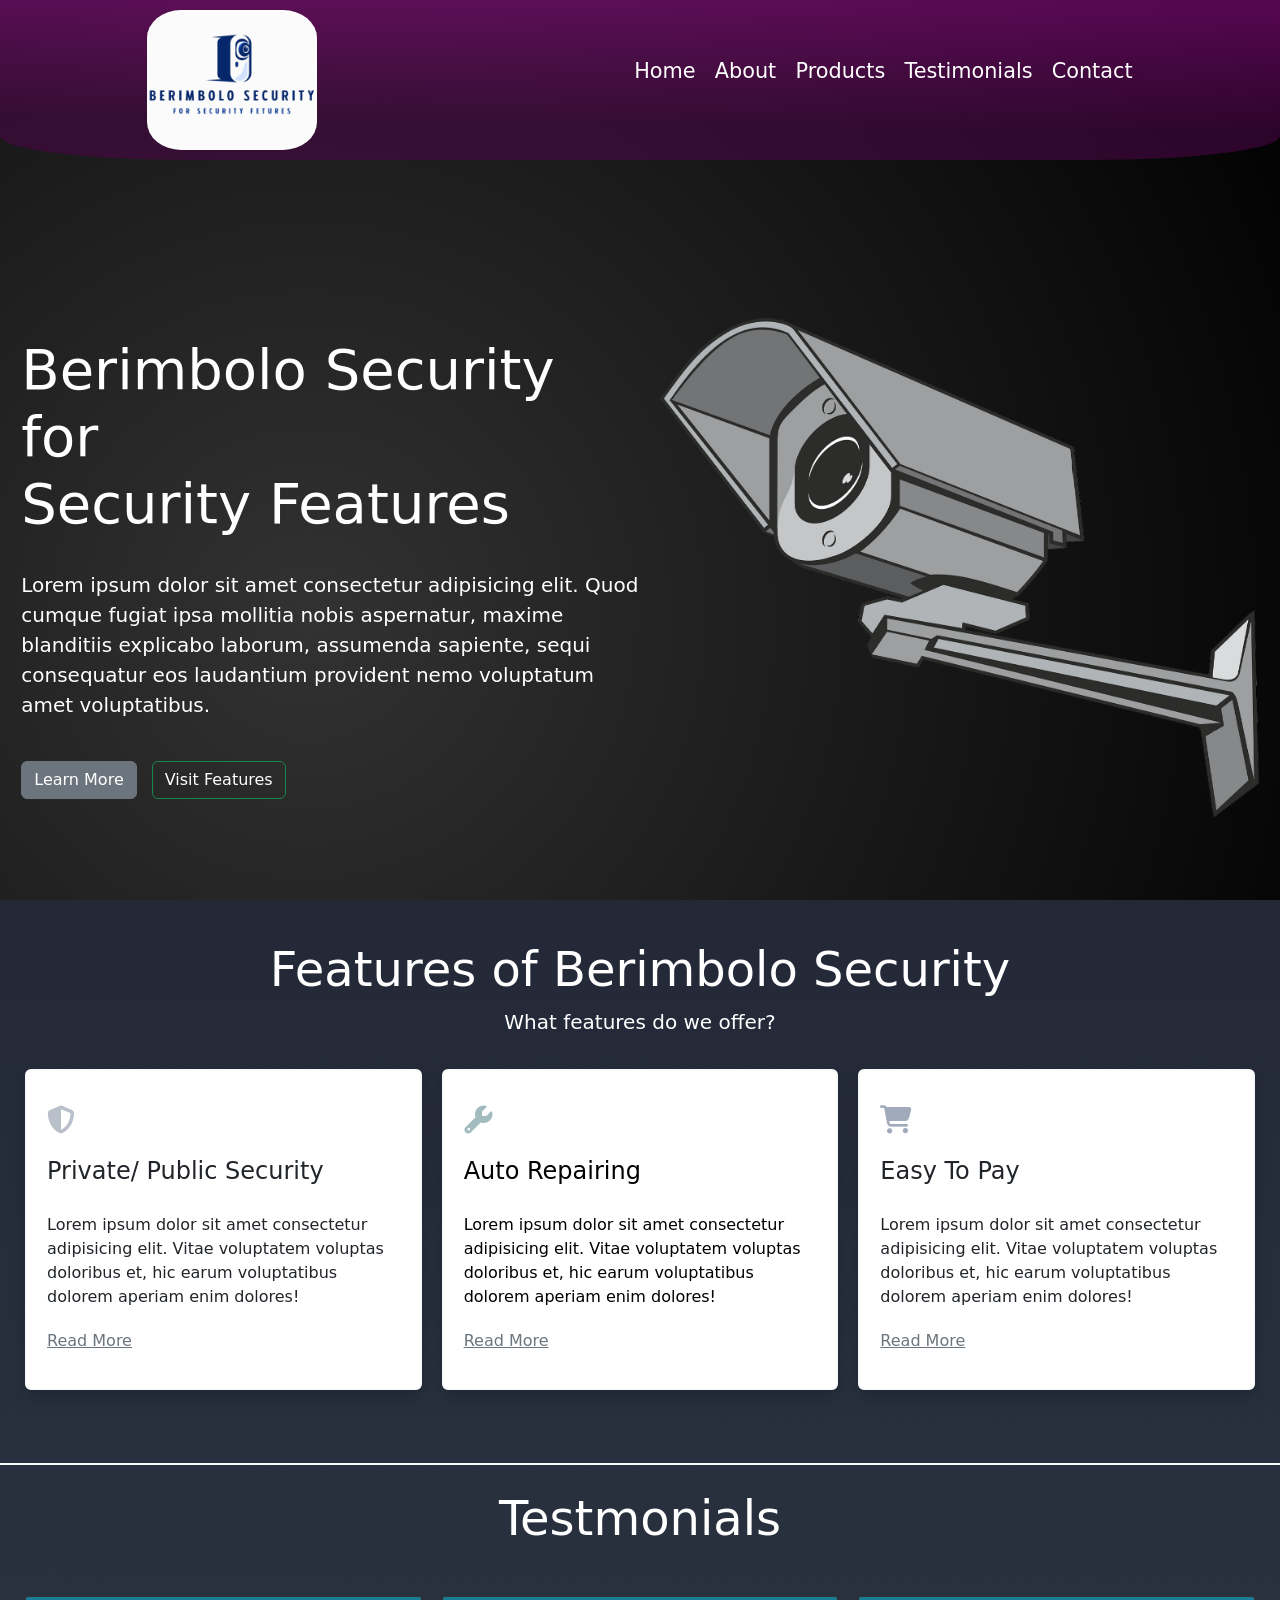
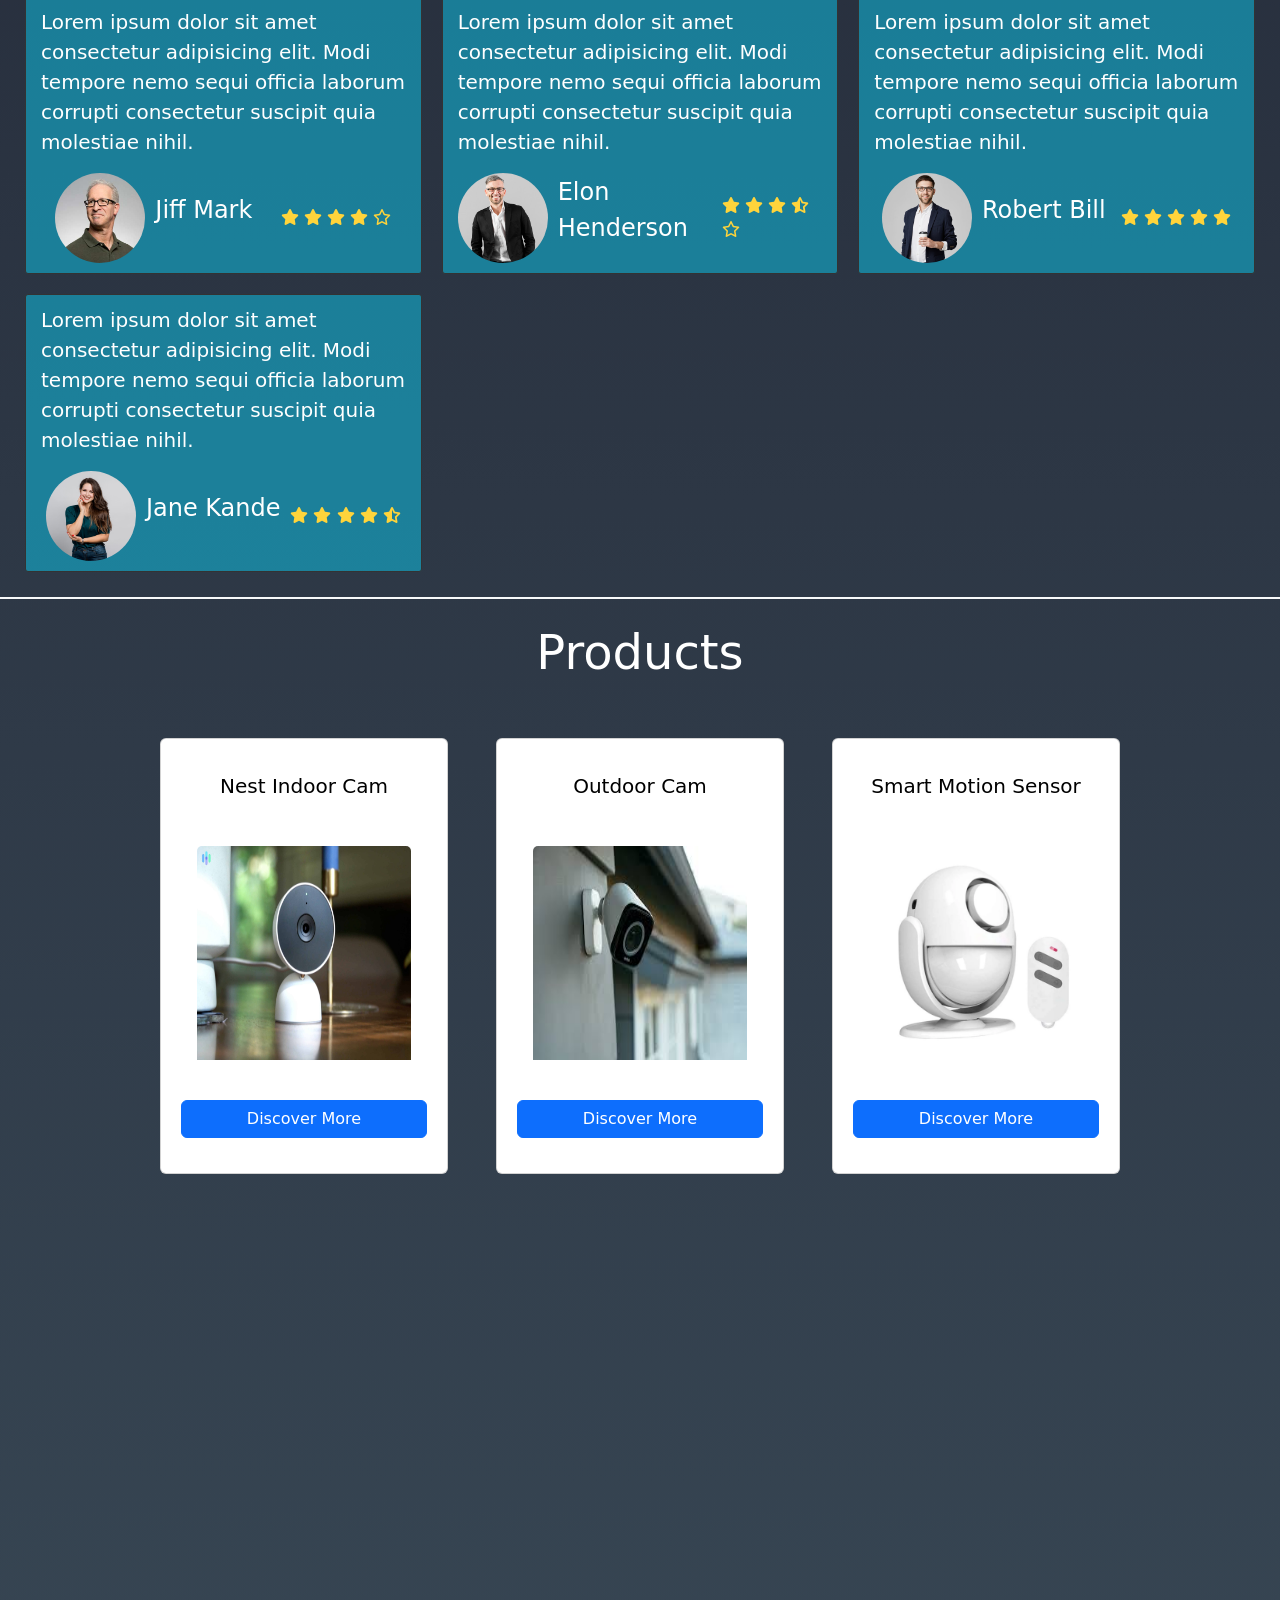
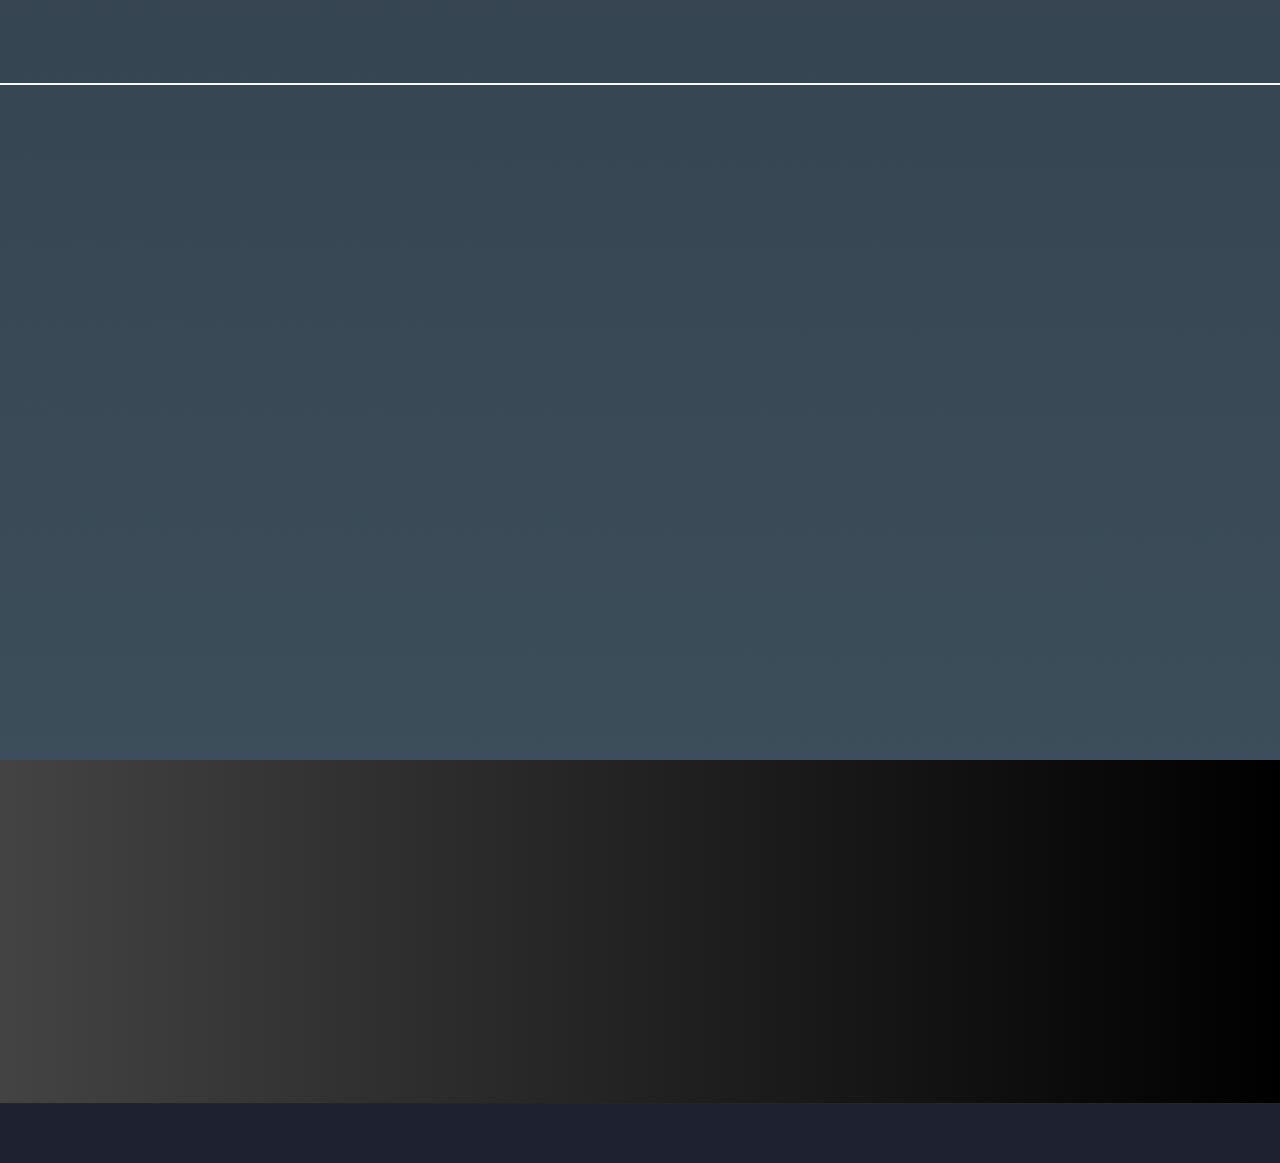
==== index.html @ e249e6e2 "Uploaded" ====
<!DOCTYPE html>
<html lang="en">

<head>
  <meta charset="UTF-8">
  <meta name="viewport" content="width=device-width, initial-scale=1.0">
  <link rel="website icon" type="svg" href="images/cctv.svg">
  <link rel="stylesheet" href="https://cdn.jsdelivr.net/npm/bootstrap@5.1.3/dist/css/bootstrap.min.css">
  <link rel="stylesheet" href="https://cdnjs.cloudflare.com/ajax/libs/font-awesome/6.7.1/css/all.min.css"
    integrity="sha512-5Hs3dF2AEPkpNAR7UiOHba+lRSJNeM2ECkwxUIxC1Q/FLycGTbNapWXB4tP889k5T5Ju8fs4b1P5z/iB4nMfSQ=="
    crossorigin="anonymous" referrerpolicy="no-referrer" />
  <link rel="stylesheet" href="styles/style.css">
  <link rel="stylesheet" href="https://cdnjs.cloudflare.com/ajax/libs/animate.css/4.1.1/animate.min.css" />
  <title>Berimbolo Security</title>
</head>

<body>
    <i class="fa-solid fa-arrow-up fs-3" id="backToTopButton" style="color: #ffffff;"></i>
  <nav class="navigation">
    <div class="logo">
      <a href="#">
        <img src="images/logo2.PNG" width="170px" height="140px" class="transtion"
          alt="Security Cam Logo">
      </a>
    </div>
    <div class="toggle" id="bars">
      <i
        class="fa-solid fa-bars text-light fs-2 border border-2 border-light p-2 rounded-2 bg-secondary bg-opacity-25"></i>
    </div>
    <div class="nav-items">
      <ul>
        <li>
          <a href="#">Home</a>
        </li>
        <li>
          <a href="#">About</a>
        </li>
        <li>
          <a href="#">Products</a>
        </li>
        <li>
          <a href="#">Testimonials</a>
        </li>
        <li>
          <a href="contact.html">Contact</a>
        </li>
      </ul>
    </div>
  </nav>
  <div class="hidden nav-toggle" id="navToggle">
    <ul>
      <li>
        <a href="#" class="text-light">Home</a>
      </li>
      <li>
        <a href="#" class="text-light">About</a>
      </li>
      <li>
        <a href="#" class="text-light">Products</a>
      </li>
      <li>
        <a href="#" class="text-light">Testimonials</a>
      </li>
      <li>
        <a href="contact.html" class="text-light">Contact</a>
      </li>
    </ul>
  </div>
  <main>
    <div class="hero" id="heroSection">
      <div class="hero-content">
        <h1 class="display-4 type-writer">Berimbolo Security for <span class="d-block text-animated">Security Features</span></h1>
        <p class="lead fs-5">Lorem ipsum dolor sit amet consectetur adipisicing elit. Quod cumque fugiat ipsa mollitia
          nobis aspernatur, maxime blanditiis explicabo laborum, assumenda sapiente, sequi consequatur eos laudantium
          provident nemo voluptatum amet voluptatibus.</p>
        <div class="hero-buttons">
          <a href="#" class="btn btn-secondary">Learn More</a>
          <a href="#" class="btn btn-outline-success">Visit Features</a>
        </div>
      </div>
      <div class="hero-image">
        <img src="images/Hero-img.png" class="cam-image" alt="Security Cam">
      </div>
    </div>
    <div class="features border-bottom border-2 border-light">
      <div class="features-headings text-center pt-3 animate">
        <h2 class="display-5">Features of Berimbolo Security</h2>
        <p class="lead">What features do we offer?</p>
      </div>
      <div class="features-cards pt-3 pb-5">

        <div class="card border border-2 border-light shadow animate">
          <div class="card-icon">
            <i class="fa-solid fa-shield-halved fs-3" style="color: #b9c0ca;"></i>
          </div>
          <div class="feature text-dark">
            <h4>Private/ Public Security</h4>
          </div>
          <div class="about-feature text-dark">
            Lorem ipsum dolor sit amet consectetur adipisicing elit. Vitae voluptatem voluptas doloribus et, hic earum
            voluptatibus dolorem aperiam enim dolores!
          </div>
          <div class="read-more">
            <a href="#" class="text-secondary text-decoration-underline">Read More</a>
          </div>
        </div>

        <div class="card border border-2 border-light shadow animate text-black">
          <div class="card-icon">
            <i class="fa-solid fa-wrench fs-3" style="color: #a2bbbe;"></i>
          </div>
          <div class="feature">
            <h4>Auto Repairing</h4>
          </div>
          <div class="about-feature">
            Lorem ipsum dolor sit amet consectetur adipisicing elit. Vitae voluptatem voluptas doloribus et, hic earum
            voluptatibus dolorem aperiam enim dolores!
          </div>
          <div class="read-more">
            <a href="#" class="text-secondary text-decoration-underline">Read More</a>
          </div>
        </div>

        <div class="card border border-2 border-light shadow animate">
          <div class="card-icon">
            <i class="fa-solid fa-cart-shopping fs-3" style="color: #a0aaba;"></i>
          </div>
          <div class="feature text-dark">
            <h4>Easy To Pay</h4>
          </div>
          <div class="about-feature text-dark">
            Lorem ipsum dolor sit amet consectetur adipisicing elit. Vitae voluptatem voluptas doloribus et, hic earum
            voluptatibus dolorem aperiam enim dolores!
          </div>
          <div class="read-more">
            <a href="#" class="text-secondary text-decoration-underline">Read More</a>
          </div>
        </div>

      </div>
    </div>
    </div>
    <!-- Testmonials Section -->
    <div class="testmonials border-bottom border-2 border-light">
      <div class="testmonial-head mb-5 text-center animate">
        <h2 class="display-5 lead">Testmonials</h2>
      </div>
      <div class="testmonials-cards">
        <div class="testmonial-card bg-info bg-opacity-50 animate">
          <div class="testmonials-paragragh">
            <p class="lead">
              Lorem ipsum dolor sit amet consectetur adipisicing elit. Modi tempore nemo sequi officia laborum corrupti
              consectetur suscipit quia molestiae nihil.
            </p>
          </div>
          <div class="person-holder">
            <div class="person-details">
              <div class="person-image">
                <img src="images/testmonials1.jpg" width="90px" height="90px" class="rounded-circle" alt="">
              </div>
              <div class="person-name lead fs-4">
                <p>Jiff Mark</p>
              </div>
            </div>
            <div class="rate">
              <i class="fa-solid fa-star" style="color: #FFD43B;"></i>
              <i class="fa-solid fa-star" style="color: #FFD43B;"></i>
              <i class="fa-solid fa-star" style="color: #FFD43B;"></i>
              <i class="fa-solid fa-star" style="color: #FFD43B;"></i>
              <i class="fa-regular fa-star" style="color: #FFD43B;"></i>
            </div>
          </div>
        </div>

        <div class="testmonial-card bg-info bg-opacity-50 animate">
          <div class="testmonials-paragragh">
            <p class="lead">
              Lorem ipsum dolor sit amet consectetur adipisicing elit. Modi tempore nemo sequi officia laborum corrupti
              consectetur suscipit quia molestiae nihil.
            </p>
          </div>
          <div class="person-holder">
            <div class="person-details">
              <div class="person-image">
                <img src="images/testmonials2.jpg" width="90px" height="90px" class="rounded-circle" alt="">
              </div>
              <div class="person-name lead fs-4">
                <p>Elon Henderson</p>
              </div>
            </div>
            <div class="rate">
              <i class="fa-solid fa-star" style="color: #FFD43B;"></i>
              <i class="fa-solid fa-star" style="color: #FFD43B;"></i>
              <i class="fa-solid fa-star" style="color: #FFD43B;"></i>
              <i class="fa-solid fa-star-half-stroke" style="color: #FFD43B;"></i>
              <i class="fa-regular fa-star" style="color: #FFD43B;"></i>
            </div>     
          </div>
        </div>

        <div class="testmonial-card bg-info bg-opacity-50 animate">
          <div class="testmonials-paragragh">
            <p class="lead">
              Lorem ipsum dolor sit amet consectetur adipisicing elit. Modi tempore nemo sequi officia laborum corrupti
              consectetur suscipit quia molestiae nihil.
            </p>
          </div>
          <div class="person-holder">
            <div class="person-details">
              <div class="person-image">
                <img src="images/testmonials3.jpg" width="90px" height="90px" class="rounded-circle" alt="">
              </div>
              <div class="person-name lead fs-4">
                <p>Robert Bill</p>
              </div>
            </div>
            <div class="rate">
              <i class="fa-solid fa-star" style="color: #FFD43B;"></i>
              <i class="fa-solid fa-star" style="color: #FFD43B;"></i>
              <i class="fa-solid fa-star" style="color: #FFD43B;"></i>
              <i class="fa-solid fa-star" style="color: #FFD43B;"></i>
              <i class="fa-solid fa-star" style="color: #FFD43B;"></i>
            </div>
          </div>
        </div>

        <div class="testmonial-card bg-info bg-opacity-50 animate">
          <div class="testmonials-paragragh">
            <p class="lead">
              Lorem ipsum dolor sit amet consectetur adipisicing elit. Modi tempore nemo sequi officia laborum corrupti
              consectetur suscipit quia molestiae nihil.
            </p>
          </div>
          <div class="person-holder">
            <div class="person-details">
              <div class="person-image">
                <img src="images/testmonials4.jpg" width="90px" height="90px" class="rounded-circle" alt="">
              </div>
              <div class="person-name lead fs-4">
                <p>Jane Kande</p>
              </div>
            </div>
            <div class="rate">
              <i class="fa-solid fa-star" style="color: #FFD43B;"></i>
              <i class="fa-solid fa-star" style="color: #FFD43B;"></i>
              <i class="fa-solid fa-star" style="color: #FFD43B;"></i>
              <i class="fa-solid fa-star" style="color: #FFD43B;"></i>
              <i class="fa-solid fa-star-half-stroke" style="color: #FFD43B;"></i>
            </div>
          </div>
        </div>

      </div>
    </div>
    <div class="products border-bottom border-2 border-light" id="products">
      <div class="products-head mb-5 text-center">
        <h2 class="display-5 lead animate">Products</h2>
      </div>
      <div class="container">
        <div class="row gap-5 justify-content-center">
          <div class="card d-flex flex-column gap-4 text-center animate respsone">
            <h5 class="card-title text-black">Nest Indoor Cam</h5>
            <div class="card-body">
              <img src="images/Nest-Indoor-Cam-with-ADT.jpg" class="card-img-top h-100" alt="Indoor Security Cam">
            </div>
            <a href="#" class="btn btn-primary">Discover More</a>
          </div>

          <div class="card d-flex flex-column gap-4 text-center animate respsone">
            <h5 class="card-title text-black">Outdoor Cam</h5>
            <div class="card-body">
              <img src="images/outdoor-cam.jpg" class="card-img-top h-100 w-100" alt="Outdoor Security Cam">
            </div>
            <a href="#" class="btn btn-primary">Discover More</a>
          </div>

          <div class="card d-flex flex-column gap-4 text-center animate respsone">
            <h5 class="card-title text-black">Smart Motion Sensor</h5>
            <div class="card-body">
              <img src="images/Smart Motion Sensors.PNG" class="card-img-top" alt="Smart Motion Sensor">
            </div>
            <a href="#" class="btn btn-primary">Discover More</a>
          </div>

          <div class="card d-flex flex-column gap-4 text-center animate respsone">
            <h5 class="card-title text-black">Smart Lockout Door</h5>
            <div class="card-body">
              <img src="images/Smart Lockout Door.PNG" class="card-img-top h-100" alt="Smart Lockout Door">
            </div>
            <a href="#" class="btn btn-primary">Discover More</a>
          </div>

          <div class="card d-flex flex-column gap-4 text-center animate respsone">
            <h5 class="card-title text-black">Burglar Alarms</h5>
            <div class="card-body">
              <img src="images/Burglar-Alarms.jpg" class="card-img-top h-100" alt="Burglar Alarms">
            </div>
            <a href="#" class="btn btn-primary">Discover More</a>
          </div>

          <div class="card d-flex flex-column gap-4 text-center animate respsone">
            <h5 class="card-title text-black">Smart External Attnena</h5>
            <div class="card-body">
              <img src="images/smart External attnena.jpg" class="card-img-top" alt="Smart External Attnena">
            </div>
            <a href="#" class="btn btn-primary">Discover More</a>
          </div>

        </div>
      </div>
    </div>
    <div class="faq">
      <div class="faq-content text-center animate m-0">
        <h2 class="display-5">
          FAQ
        </h2>
        <p class="lead">
          All frequently asked questions you need
        </p>
      </div>
      <div class="container-fluid">
        <div class="accordion" id="accordionExample">

          <div class="accordion-item  bg-info bg-opacity-25 animate">
            <h2 class="accordion-header" id="headingOne">
              <button class="accordion-button bg-secondary" type="button" data-bs-toggle="collapse"
                data-bs-target="#collapseOne" aria-expanded="true" aria-controls="collapseOne">
                Accordion Item #1
              </button>
            </h2>
            <div id="collapseOne" class="accordion-collapse collapse show" aria-labelledby="headingOne"
              data-bs-parent="#accordionExample">
              <div class="accordion-body">
                <strong>This is the first item's accordion body.</strong> It is shown by default, until the collapse
                plugin adds the appropriate classes that we use to style each element. These classes control the overall
                appearance, as well as the showing and hiding via CSS transitions. You can modify any of this with
                custom CSS or overriding our default variables. It's also worth noting that just about any HTML can go
                within the <code>.accordion-body</code>, though the transition does limit overflow.
              </div>
            </div>
          </div>

          <div class="accordion-item bg-info bg-opacity-25 animate">
            <h2 class="accordion-header" id="headingTwo">
              <button class="accordion-button bg-secondary  collapsed" type="button" data-bs-toggle="collapse"
                data-bs-target="#collapseTwo" aria-expanded="false" aria-controls="collapseTwo">
                Accordion Item #2
              </button>
            </h2>
            <div id="collapseTwo" class="accordion-collapse collapse" aria-labelledby="headingTwo"
              data-bs-parent="#accordionExample">
              <div class="accordion-body">
                <strong>This is the second item's accordion body.</strong> It is hidden by default, until the collapse
                plugin adds the appropriate classes that we use to style each element. These classes control the overall
                appearance, as well as the showing and hiding via CSS transitions. You can modify any of this with
                custom CSS or overriding our default variables. It's also worth noting that just about any HTML can go
                within the <code>.accordion-body</code>, though the transition does limit overflow.
              </div>
            </div>
          </div>

          <div class="accordion-item bg-info bg-opacity-25 animate">
            <h2 class="accordion-header" id="headingThree">
              <button class="accordion-button bg-secondary collapsed" type="button" data-bs-toggle="collapse"
                data-bs-target="#collapseThree" aria-expanded="false" aria-controls="collapseThree">
                Accordion Item #3
              </button>
            </h2>
            <div id="collapseThree" class="accordion-collapse collapse" aria-labelledby="headingThree"
              data-bs-parent="#accordionExample">
              <div class="accordion-body">
                <strong>This is the third item's accordion body.</strong> It is hidden by default, until the collapse
                plugin adds the appropriate classes that we use to style each element. These classes control the overall
                appearance, as well as the showing and hiding via CSS transitions. You can modify any of this with
                custom CSS or overriding our default variables. It's also worth noting that just about any HTML can go
                within the <code>.accordion-body</code>, though the transition does limit overflow.
              </div>
            </div>
          </div>

          <div class="accordion-item bg-info bg-opacity-25 animate">
            <h2 class="accordion-header" id="headingFour">
              <button class="accordion-button bg-secondary  collapsed" type="button" data-bs-toggle="collapse"
                data-bs-target="#collapseFour" aria-expanded="false" aria-controls="collapseFour">
                Accordion Item #4
              </button>
            </h2>
            <div id="collapseFour" class="accordion-collapse collapse" aria-labelledby="headingFour"
              data-bs-parent="#accordionExample">
              <div class="accordion-body">
                <strong>This is the third item's accordion body.</strong> It is hidden by default, until the collapse
                plugin adds the appropriate classes that we use to style each element. These classes control the overall
                appearance, as well as the showing and hiding via CSS transitions. You can modify any of this with
                custom CSS or overriding our default variables. It's also worth noting that just about any HTML can go
                within the <code>.accordion-body</code>, though the transition does limit overflow.
              </div>
            </div>
          </div>

          <div class="accordion-item bg-info bg-opacity-25 animate">
            <h2 class="accordion-header" id="headingFive">
              <button class="accordion-button bg-secondary collapsed" type="button" data-bs-toggle="collapse"
                data-bs-target="#collapseFive" aria-expanded="false" aria-controls="collapseFive">
                Accordion Item #5
              </button>
            </h2>
            <div id="collapseFive" class="accordion-collapse collapse" aria-labelledby="headingFive"
              data-bs-parent="#accordionExample">
              <div class="accordion-body">
                <strong>This is the third item's accordion body.</strong> It is hidden by default, until the collapse
                plugin adds the appropriate classes that we use to style each element. These classes control the overall
                appearance, as well as the showing and hiding via CSS transitions. You can modify any of this with
                custom CSS or overriding our default variables. It's also worth noting that just about any HTML can go
                within the <code>.accordion-body</code>, though the transition does limit overflow.
              </div>
            </div>
          </div>
        </div>
      </div>
  </main>
  <footer class="bg-secondary bg-opacity-25">
    <div class="footer-content">
      <div class="logo animate">
        <a href="#">
          <img src="images/logo2.PNG" width="180px" height="150px" class="transtion"
            alt="Security Cam Logo">
        </a>
      </div>
      <div class="address animate">
        <p class="fw-bold lead">
          Address:
        </p>
        <p class="lead">
          123 Main Street, City
          <span class="d-block">State Province, Country</span>
        </p>
      </div>
      <div class="social animate">
        <a href="#" target="_blank" title="Instagram">
          <i class="fa-brands fa-instagram fs-3" style="color: #f510d6;"></i>
        </a>
        <a href="#" target="_blank" title="Facebook">
          <i class="fa-brands fa-facebook fs-3" style="color: #7043f8;"></i>
        </a>
        <a href="#" target="_blank" title="X-Twitter">
          <i class="fa-brands fa-x-twitter fs-3" style="color: #e2dcdc;"></i>
        </a>
      </div>
    </div>
    <div class="footer-links">
      <div class="first-column animate">
        <h3>Main Pages</h3>
        <a href="#" class="text-warning">About</a>
        <a href="#" class="text-warning">Products</a>
        <a href="#" class="text-warning">Testmonials</a>
        <a href="contact.html" class="text-warning">Contact Us</a>
      </div>
      <div class="second-column animate">
        <h3>Privacy & Policy</h3>
        <a href="#" class="text-warning">Cookies Policy</a>
        <a href="#" class="text-warning">Shipping Policy</a>
        <a href="#" class="text-warning">Terms & Conditions</a>
        <a href="#" class="text-warning">Security Details</a>
      </div>
      <div class="third-column animate">
        <h3>Follow Us</h3>
        <a href="#" class="text-warning">Facebook</a>
        <a href="#" class="text-warning">Twitter</a>
        <a href="#" class="text-warning">Instagram</a>
        <a href="#" class="text-warning">LinkedIn</a>
      </div>
    </div>
  </footer>
  <script src="https://cdn.jsdelivr.net/npm/bootstrap@5.1.3/dist/js/bootstrap.bundle.min.js"></script>
  <script src="scripts/script.js"></script>
</body>

</html>
---- styles/style.css ----
/* Settings & Animations */
*{
    margin: 0;
    padding: 0;
    box-sizing: border-box;
}


::-webkit-scrollbar {
    width: 25px; 
}

::-webkit-scrollbar-track {
    background: #f1f1f1; 
}

::-webkit-scrollbar-thumb {
    background: #888; 
    border-radius: 30px; 
}

::-webkit-scrollbar-thumb:hover {
    background: #555;
}

html{
    scroll-behavior: smooth;
}

*:not(.features .card *){
    color: white;
}

body{
    background: linear-gradient(180.2deg, rgb(30, 33, 48) 6.8%, rgb(74, 98, 110) 131%);
}
.animate {
    opacity: 0;
    transform: translateY(80px);
    transition: opacity 0.5s, transform 0.5s;
}

.animate-in {
    opacity: 1;
    transform: translateY(0);
}

a{
    text-decoration: none;
}

.transtion{
    transition: all .3s cubic-bezier(0.165, 0.84, 0.44, 1);
}

.transtion:hover{
    transform: scale(0.95,0.95);
    transition: all .3s cubic-bezier(0.165, 0.84, 0.44, 1);
}

.card, .testmonial-card{
    transition: all .3s cubic-bezier(0.165, 0.84, 0.44, 1);
}

.testmonial-card:hover{
    box-shadow: 4px 4px 5px black;
    transform: scale(0.98,0.98);
}

.card:hover{
    transform: scale(0.98,0.98);
}

#backToTopButton{
    display: none;
    background-color: #917171;
    padding: 20px;
    border-radius: 20px;
    position: fixed;
    right: 30px;
    bottom: 30px;
    cursor: pointer;
    z-index: 11;
    animation: backTopAnimated 1.5s ease-in-out infinite;
}

@keyframes backTopAnimated {
    0%{
        transform: translateY(10px);
    }

    50%{
        transform: translateY(-10px);
    }

    100%{
        transform: translateY(10px);
    }
}

/* Navigation Bar */
.navigation{
    background: linear-gradient(180.8deg, rgba(139, 10, 130, 0.6) 6.9%, rgba(73, 6, 70, 0.6) 73.2%);
    padding: 10px 5px;
    display: flex;
    justify-content: space-around;
    align-items: center;
    border-radius: 0 0 15% 15%;
    position: fixed;
    width: 100%;
    z-index: 999;
}

.navigation .logo a img{
    border-radius: 20%;
}

.navigation .nav-items ul{
    list-style-type: none;
    display: flex;
    justify-content: space-around;
    gap: 1.2rem;
}

.navigation .nav-items ul li a{
    text-decoration: none;
    color: white;
    font-size: 1.3rem;
    position: relative;
}

.navigation .nav-items ul li{
    transition: .3s cubic-bezier(0.165, 0.84, 0.44, 1);
}

.navigation .nav-items ul li:hover{
    transform: scale(1.1,1.1);
}

.navigation .nav-items ul li a::before{
    content: "";
    position: absolute;
    left: 50%;
    bottom: 0;
    background-color: snow;
    height: 2px;
    width: 0;
    transition: all 0.3s ease;
    transform: translate(-50%);
}

.navigation .nav-items ul li a:hover::before{
    width: 100%;
}

.navigation .toggle{
    display: none;
}

.nav-toggle{
    background-color: #3338;
    display: grid;
    place-items: center;
}

.nav-toggle ul{
    display: flex;
    flex-direction: column;
    justify-content: center;
    align-items: center;
    gap: 10px;
    list-style-type: none;
    padding-top: 5px;
}

.nav-toggle ul li a{
    font-size: 1.3rem;
    text-decoration: none;
}

.hidden{
    height: 0;
    overflow: hidden;
    transition: .2s cubic-bezier(0.445, 0.05, 0.55, 0.95);
}

.active{
    text-align: center;
    height: 220px;
    transition: .2s cubic-bezier(0.445, 0.05, 0.55, 0.95);
}


@media (min-width: 920px){
    .nav-toggle ul{
        display: none;
    }
}

@media (max-width: 920px){
    .navigation{
        position: static;
        border-radius: 0;
    }

    .navigation .nav-items{
        display: none;
    }

    .navigation .toggle {
        display: block;
    }
}

/* Hero Section */
.hero{
    min-height: 100vh;
    padding: 15px;
    background: radial-gradient(circle at 24.1% 68.8%, rgb(50, 50, 50) 0%, rgb(0, 0, 0) 99.4%);
    padding-top: 250px;
    display: flex;
    justify-content: space-around;
    align-items: center;
    flex-wrap: wrap;
}

.hero *{
    color: snow;
}

.hero .hero-content{
    width: 50%;
    display: flex;
    flex-direction: column;
    gap: 25px;
}

.hero .hero-content .hero-buttons{
    display: flex;
    gap: 15px;
}

.hero .hero-image img{
    width: 600px;
    height: 500px;
}

@media (max-width: 1229px){
    .hero{
        height: fit-content;
        flex-direction: column-reverse;
        justify-content: center;
        gap: 20px;
        text-align: center;
    }

    .hero .hero-content .hero-buttons{
        justify-content: center;
        flex-wrap: wrap;
    }

}

@media (max-width: 920px){
    .hero{
        padding-top: 100px;
    }

    .hero .hero-content{
        width: 100%;
        padding-inline: 20px;
    }
}

@media (max-width: 820px){
    .hero .hero-image img{
        width: 400px;
        height: 350px;
    }
}

@media (max-width: 430px){
    .hero .hero-image img{
        width: 290px;
        height: 250px;
    }
}

/* Features Section */

.features{
    padding: 25px;
    height: fit-content;
}

.features-cards{
    display: grid;
    grid-template-columns: repeat(auto-fit, minmax(300px, 1fr));
    justify-content: center;
    justify-items: center;
    gap: 20px;
}

.card{
    padding: 35px 20px;
    display: flex;
    flex-direction: column;
    justify-content: center;
    gap: 20px;
}

/* Testmonials Section */

.testmonials{
    padding: 25px;
    height: fit-content;
}

.testmonials-cards{
    display: grid;
    grid-template-columns: repeat(auto-fit, minmax(300px, 1fr));
    justify-content: center;
    justify-items: center;
    gap: 20px;
}

.testmonials .testmonials-cards .testmonial-card{
    padding: 10px 15px;
}

.testmonials .testmonials-cards .testmonial-card .person-holder{
    display: flex;
    align-items: center;
    justify-content: space-around;
}

.testmonials .testmonials-cards .testmonial-card .person-holder .person-details{
    display: flex;
    align-items: center;
    gap: 10px;
}

@media (min-width:989px){
    .testmonials .testmonials-cards .testmonial-card{
        border: 1px solid #333;
        border-radius: 3px;
    }

}

@media (max-width:989px){
    .testmonials .testmonials-cards .testmonial-card{
        border-bottom: 3px solid #333;
        border-radius: 3px;
    }
}

/* Products Section */
.products{
    padding: 25px;
    display: grid;
    place-items: center;
}

.products .container .row .card{
    width: 18rem;
}

@media (max-width:410px){
    .products .container .row .card{
        width: 14rem;
    }
}

/* FAQ Section */
.faq{
    min-height: 75vh;
    padding: 25px;
    display: grid;
    place-items: center;
}

/* Footer Section */
footer{
    min-height: 35vh;
    padding: 20px;
    display: flex;
    justify-content: space-evenly;
    align-items: center;
    flex-wrap: wrap;
    gap: 15px;
    background: linear-gradient(to right, #434343 0%, black 100%);
}

footer .footer-content .social{
    display: flex;
    gap: 10px;
}

.footer-links{
    display: grid;
    grid-template-columns: repeat(3, minmax(310px, 1fr));
    gap: 20px;
}

.footer-links :where(.first-column, .second-column, .third-column){
    display: flex;
    flex-direction: column;
    gap: 10px;
}

.footer-links :where(.first-column, .second-column, .third-column) a{
    transition: all .3s cubic-bezier(0.165, 0.84, 0.44, 1);
}

.footer-links :where(.first-column, .second-column, .third-column) a:hover{
    transform: scale(1.1,1.1);
    transition: all .3s cubic-bezier(0.165, 0.84, 0.44, 1);
}

footer .footer-content .logo a img{
    border-radius: 20%;
    padding-bottom: 10px;
}


    @media (max-width:1270px){
        .footer-links{
            grid-template-columns: repeat(2, minmax(310px, 1fr));
            
        }
    }
    
    @media (max-width:940px){
        .footer-links{
        grid-template-columns: repeat(1, minmax(310px, 1fr));
    }

    footer{
        flex-direction: column;
        gap: 25px;
        text-align: center;
    }

    footer .footer-content .social{
        justify-content: center;
    }
    
    .footer-links :where(.first-column, .second-column, .third-column){
        border-top: 2px solid #333;
        border-radius: 3px;
        padding: 10px;
    }
}
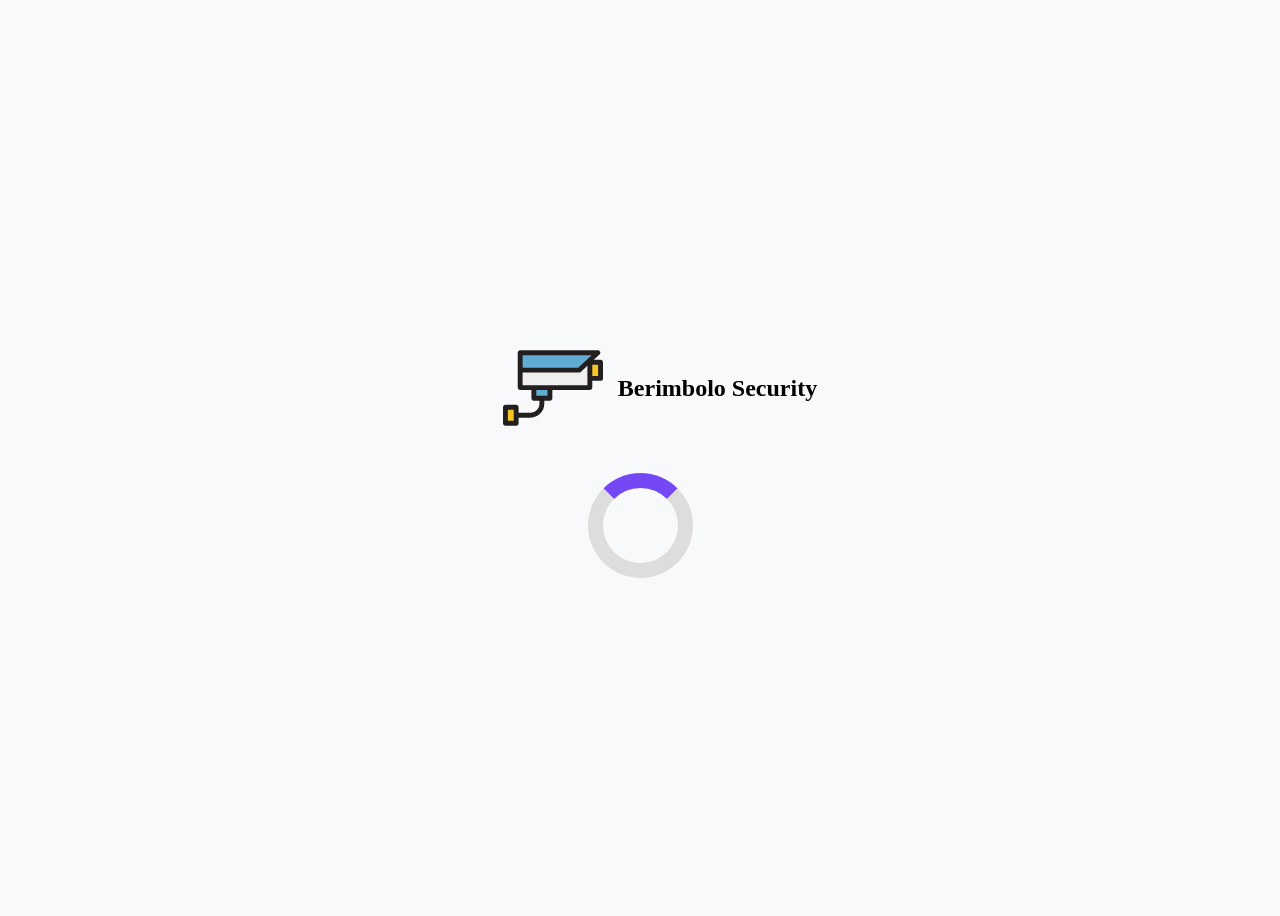
==== commit d026a412: "Before Feedback Files Uploaded" ====
--- a/index.html
+++ b/index.html
@@ -5,474 +5,17 @@
   <meta charset="UTF-8">
   <meta name="viewport" content="width=device-width, initial-scale=1.0">
   <link rel="website icon" type="svg" href="images/cctv.svg">
-  <link rel="stylesheet" href="https://cdn.jsdelivr.net/npm/bootstrap@5.1.3/dist/css/bootstrap.min.css">
-  <link rel="stylesheet" href="https://cdnjs.cloudflare.com/ajax/libs/font-awesome/6.7.1/css/all.min.css"
-    integrity="sha512-5Hs3dF2AEPkpNAR7UiOHba+lRSJNeM2ECkwxUIxC1Q/FLycGTbNapWXB4tP889k5T5Ju8fs4b1P5z/iB4nMfSQ=="
-    crossorigin="anonymous" referrerpolicy="no-referrer" />
-  <link rel="stylesheet" href="styles/style.css">
+  <link rel="stylesheet" href="styles/loading.css">
   <link rel="stylesheet" href="https://cdnjs.cloudflare.com/ajax/libs/animate.css/4.1.1/animate.min.css" />
-  <title>Berimbolo Security</title>
+  <title>Loading...</title>
 </head>
-
 <body>
-    <i class="fa-solid fa-arrow-up fs-3" id="backToTopButton" style="color: #ffffff;"></i>
-  <nav class="navigation">
-    <div class="logo">
-      <a href="#">
-        <img src="images/logo2.PNG" width="170px" height="140px" class="transtion"
-          alt="Security Cam Logo">
-      </a>
-    </div>
-    <div class="toggle" id="bars">
-      <i
-        class="fa-solid fa-bars text-light fs-2 border border-2 border-light p-2 rounded-2 bg-secondary bg-opacity-25"></i>
-    </div>
-    <div class="nav-items">
-      <ul>
-        <li>
-          <a href="#">Home</a>
-        </li>
-        <li>
-          <a href="#">About</a>
-        </li>
-        <li>
-          <a href="#">Products</a>
-        </li>
-        <li>
-          <a href="#">Testimonials</a>
-        </li>
-        <li>
-          <a href="contact.html">Contact</a>
-        </li>
-      </ul>
-    </div>
-  </nav>
-  <div class="hidden nav-toggle" id="navToggle">
-    <ul>
-      <li>
-        <a href="#" class="text-light">Home</a>
-      </li>
-      <li>
-        <a href="#" class="text-light">About</a>
-      </li>
-      <li>
-        <a href="#" class="text-light">Products</a>
-      </li>
-      <li>
-        <a href="#" class="text-light">Testimonials</a>
-      </li>
-      <li>
-        <a href="contact.html" class="text-light">Contact</a>
-      </li>
-    </ul>
+  <div class="logo">
+    <img src="images/cctv-svgrepo-com.svg" loading="lazy" width="100px" height="100px" class="transtion animate__animated animate__jackInTheBox"
+      alt="Security Cam Logo">
+      <h2 class="lead text-white animate__animated animate__bounceInRight">Berimbolo Security</h2>
   </div>
-  <main>
-    <div class="hero" id="heroSection">
-      <div class="hero-content">
-        <h1 class="display-4 type-writer">Berimbolo Security for <span class="d-block text-animated">Security Features</span></h1>
-        <p class="lead fs-5">Lorem ipsum dolor sit amet consectetur adipisicing elit. Quod cumque fugiat ipsa mollitia
-          nobis aspernatur, maxime blanditiis explicabo laborum, assumenda sapiente, sequi consequatur eos laudantium
-          provident nemo voluptatum amet voluptatibus.</p>
-        <div class="hero-buttons">
-          <a href="#" class="btn btn-secondary">Learn More</a>
-          <a href="#" class="btn btn-outline-success">Visit Features</a>
-        </div>
-      </div>
-      <div class="hero-image">
-        <img src="images/Hero-img.png" class="cam-image" alt="Security Cam">
-      </div>
-    </div>
-    <div class="features border-bottom border-2 border-light">
-      <div class="features-headings text-center pt-3 animate">
-        <h2 class="display-5">Features of Berimbolo Security</h2>
-        <p class="lead">What features do we offer?</p>
-      </div>
-      <div class="features-cards pt-3 pb-5">
-
-        <div class="card border border-2 border-light shadow animate">
-          <div class="card-icon">
-            <i class="fa-solid fa-shield-halved fs-3" style="color: #b9c0ca;"></i>
-          </div>
-          <div class="feature text-dark">
-            <h4>Private/ Public Security</h4>
-          </div>
-          <div class="about-feature text-dark">
-            Lorem ipsum dolor sit amet consectetur adipisicing elit. Vitae voluptatem voluptas doloribus et, hic earum
-            voluptatibus dolorem aperiam enim dolores!
-          </div>
-          <div class="read-more">
-            <a href="#" class="text-secondary text-decoration-underline">Read More</a>
-          </div>
-        </div>
-
-        <div class="card border border-2 border-light shadow animate text-black">
-          <div class="card-icon">
-            <i class="fa-solid fa-wrench fs-3" style="color: #a2bbbe;"></i>
-          </div>
-          <div class="feature">
-            <h4>Auto Repairing</h4>
-          </div>
-          <div class="about-feature">
-            Lorem ipsum dolor sit amet consectetur adipisicing elit. Vitae voluptatem voluptas doloribus et, hic earum
-            voluptatibus dolorem aperiam enim dolores!
-          </div>
-          <div class="read-more">
-            <a href="#" class="text-secondary text-decoration-underline">Read More</a>
-          </div>
-        </div>
-
-        <div class="card border border-2 border-light shadow animate">
-          <div class="card-icon">
-            <i class="fa-solid fa-cart-shopping fs-3" style="color: #a0aaba;"></i>
-          </div>
-          <div class="feature text-dark">
-            <h4>Easy To Pay</h4>
-          </div>
-          <div class="about-feature text-dark">
-            Lorem ipsum dolor sit amet consectetur adipisicing elit. Vitae voluptatem voluptas doloribus et, hic earum
-            voluptatibus dolorem aperiam enim dolores!
-          </div>
-          <div class="read-more">
-            <a href="#" class="text-secondary text-decoration-underline">Read More</a>
-          </div>
-        </div>
-
-      </div>
-    </div>
-    </div>
-    <!-- Testmonials Section -->
-    <div class="testmonials border-bottom border-2 border-light">
-      <div class="testmonial-head mb-5 text-center animate">
-        <h2 class="display-5 lead">Testmonials</h2>
-      </div>
-      <div class="testmonials-cards">
-        <div class="testmonial-card bg-info bg-opacity-50 animate">
-          <div class="testmonials-paragragh">
-            <p class="lead">
-              Lorem ipsum dolor sit amet consectetur adipisicing elit. Modi tempore nemo sequi officia laborum corrupti
-              consectetur suscipit quia molestiae nihil.
-            </p>
-          </div>
-          <div class="person-holder">
-            <div class="person-details">
-              <div class="person-image">
-                <img src="images/testmonials1.jpg" width="90px" height="90px" class="rounded-circle" alt="">
-              </div>
-              <div class="person-name lead fs-4">
-                <p>Jiff Mark</p>
-              </div>
-            </div>
-            <div class="rate">
-              <i class="fa-solid fa-star" style="color: #FFD43B;"></i>
-              <i class="fa-solid fa-star" style="color: #FFD43B;"></i>
-              <i class="fa-solid fa-star" style="color: #FFD43B;"></i>
-              <i class="fa-solid fa-star" style="color: #FFD43B;"></i>
-              <i class="fa-regular fa-star" style="color: #FFD43B;"></i>
-            </div>
-          </div>
-        </div>
-
-        <div class="testmonial-card bg-info bg-opacity-50 animate">
-          <div class="testmonials-paragragh">
-            <p class="lead">
-              Lorem ipsum dolor sit amet consectetur adipisicing elit. Modi tempore nemo sequi officia laborum corrupti
-              consectetur suscipit quia molestiae nihil.
-            </p>
-          </div>
-          <div class="person-holder">
-            <div class="person-details">
-              <div class="person-image">
-                <img src="images/testmonials2.jpg" width="90px" height="90px" class="rounded-circle" alt="">
-              </div>
-              <div class="person-name lead fs-4">
-                <p>Elon Henderson</p>
-              </div>
-            </div>
-            <div class="rate">
-              <i class="fa-solid fa-star" style="color: #FFD43B;"></i>
-              <i class="fa-solid fa-star" style="color: #FFD43B;"></i>
-              <i class="fa-solid fa-star" style="color: #FFD43B;"></i>
-              <i class="fa-solid fa-star-half-stroke" style="color: #FFD43B;"></i>
-              <i class="fa-regular fa-star" style="color: #FFD43B;"></i>
-            </div>     
-          </div>
-        </div>
-
-        <div class="testmonial-card bg-info bg-opacity-50 animate">
-          <div class="testmonials-paragragh">
-            <p class="lead">
-              Lorem ipsum dolor sit amet consectetur adipisicing elit. Modi tempore nemo sequi officia laborum corrupti
-              consectetur suscipit quia molestiae nihil.
-            </p>
-          </div>
-          <div class="person-holder">
-            <div class="person-details">
-              <div class="person-image">
-                <img src="images/testmonials3.jpg" width="90px" height="90px" class="rounded-circle" alt="">
-              </div>
-              <div class="person-name lead fs-4">
-                <p>Robert Bill</p>
-              </div>
-            </div>
-            <div class="rate">
-              <i class="fa-solid fa-star" style="color: #FFD43B;"></i>
-              <i class="fa-solid fa-star" style="color: #FFD43B;"></i>
-              <i class="fa-solid fa-star" style="color: #FFD43B;"></i>
-              <i class="fa-solid fa-star" style="color: #FFD43B;"></i>
-              <i class="fa-solid fa-star" style="color: #FFD43B;"></i>
-            </div>
-          </div>
-        </div>
-
-        <div class="testmonial-card bg-info bg-opacity-50 animate">
-          <div class="testmonials-paragragh">
-            <p class="lead">
-              Lorem ipsum dolor sit amet consectetur adipisicing elit. Modi tempore nemo sequi officia laborum corrupti
-              consectetur suscipit quia molestiae nihil.
-            </p>
-          </div>
-          <div class="person-holder">
-            <div class="person-details">
-              <div class="person-image">
-                <img src="images/testmonials4.jpg" width="90px" height="90px" class="rounded-circle" alt="">
-              </div>
-              <div class="person-name lead fs-4">
-                <p>Jane Kande</p>
-              </div>
-            </div>
-            <div class="rate">
-              <i class="fa-solid fa-star" style="color: #FFD43B;"></i>
-              <i class="fa-solid fa-star" style="color: #FFD43B;"></i>
-              <i class="fa-solid fa-star" style="color: #FFD43B;"></i>
-              <i class="fa-solid fa-star" style="color: #FFD43B;"></i>
-              <i class="fa-solid fa-star-half-stroke" style="color: #FFD43B;"></i>
-            </div>
-          </div>
-        </div>
-
-      </div>
-    </div>
-    <div class="products border-bottom border-2 border-light" id="products">
-      <div class="products-head mb-5 text-center">
-        <h2 class="display-5 lead animate">Products</h2>
-      </div>
-      <div class="container">
-        <div class="row gap-5 justify-content-center">
-          <div class="card d-flex flex-column gap-4 text-center animate respsone">
-            <h5 class="card-title text-black">Nest Indoor Cam</h5>
-            <div class="card-body">
-              <img src="images/Nest-Indoor-Cam-with-ADT.jpg" class="card-img-top h-100" alt="Indoor Security Cam">
-            </div>
-            <a href="#" class="btn btn-primary">Discover More</a>
-          </div>
-
-          <div class="card d-flex flex-column gap-4 text-center animate respsone">
-            <h5 class="card-title text-black">Outdoor Cam</h5>
-            <div class="card-body">
-              <img src="images/outdoor-cam.jpg" class="card-img-top h-100 w-100" alt="Outdoor Security Cam">
-            </div>
-            <a href="#" class="btn btn-primary">Discover More</a>
-          </div>
-
-          <div class="card d-flex flex-column gap-4 text-center animate respsone">
-            <h5 class="card-title text-black">Smart Motion Sensor</h5>
-            <div class="card-body">
-              <img src="images/Smart Motion Sensors.PNG" class="card-img-top" alt="Smart Motion Sensor">
-            </div>
-            <a href="#" class="btn btn-primary">Discover More</a>
-          </div>
-
-          <div class="card d-flex flex-column gap-4 text-center animate respsone">
-            <h5 class="card-title text-black">Smart Lockout Door</h5>
-            <div class="card-body">
-              <img src="images/Smart Lockout Door.PNG" class="card-img-top h-100" alt="Smart Lockout Door">
-            </div>
-            <a href="#" class="btn btn-primary">Discover More</a>
-          </div>
-
-          <div class="card d-flex flex-column gap-4 text-center animate respsone">
-            <h5 class="card-title text-black">Burglar Alarms</h5>
-            <div class="card-body">
-              <img src="images/Burglar-Alarms.jpg" class="card-img-top h-100" alt="Burglar Alarms">
-            </div>
-            <a href="#" class="btn btn-primary">Discover More</a>
-          </div>
-
-          <div class="card d-flex flex-column gap-4 text-center animate respsone">
-            <h5 class="card-title text-black">Smart External Attnena</h5>
-            <div class="card-body">
-              <img src="images/smart External attnena.jpg" class="card-img-top" alt="Smart External Attnena">
-            </div>
-            <a href="#" class="btn btn-primary">Discover More</a>
-          </div>
-
-        </div>
-      </div>
-    </div>
-    <div class="faq">
-      <div class="faq-content text-center animate m-0">
-        <h2 class="display-5">
-          FAQ
-        </h2>
-        <p class="lead">
-          All frequently asked questions you need
-        </p>
-      </div>
-      <div class="container-fluid">
-        <div class="accordion" id="accordionExample">
-
-          <div class="accordion-item  bg-info bg-opacity-25 animate">
-            <h2 class="accordion-header" id="headingOne">
-              <button class="accordion-button bg-secondary" type="button" data-bs-toggle="collapse"
-                data-bs-target="#collapseOne" aria-expanded="true" aria-controls="collapseOne">
-                Accordion Item #1
-              </button>
-            </h2>
-            <div id="collapseOne" class="accordion-collapse collapse show" aria-labelledby="headingOne"
-              data-bs-parent="#accordionExample">
-              <div class="accordion-body">
-                <strong>This is the first item's accordion body.</strong> It is shown by default, until the collapse
-                plugin adds the appropriate classes that we use to style each element. These classes control the overall
-                appearance, as well as the showing and hiding via CSS transitions. You can modify any of this with
-                custom CSS or overriding our default variables. It's also worth noting that just about any HTML can go
-                within the <code>.accordion-body</code>, though the transition does limit overflow.
-              </div>
-            </div>
-          </div>
-
-          <div class="accordion-item bg-info bg-opacity-25 animate">
-            <h2 class="accordion-header" id="headingTwo">
-              <button class="accordion-button bg-secondary  collapsed" type="button" data-bs-toggle="collapse"
-                data-bs-target="#collapseTwo" aria-expanded="false" aria-controls="collapseTwo">
-                Accordion Item #2
-              </button>
-            </h2>
-            <div id="collapseTwo" class="accordion-collapse collapse" aria-labelledby="headingTwo"
-              data-bs-parent="#accordionExample">
-              <div class="accordion-body">
-                <strong>This is the second item's accordion body.</strong> It is hidden by default, until the collapse
-                plugin adds the appropriate classes that we use to style each element. These classes control the overall
-                appearance, as well as the showing and hiding via CSS transitions. You can modify any of this with
-                custom CSS or overriding our default variables. It's also worth noting that just about any HTML can go
-                within the <code>.accordion-body</code>, though the transition does limit overflow.
-              </div>
-            </div>
-          </div>
-
-          <div class="accordion-item bg-info bg-opacity-25 animate">
-            <h2 class="accordion-header" id="headingThree">
-              <button class="accordion-button bg-secondary collapsed" type="button" data-bs-toggle="collapse"
-                data-bs-target="#collapseThree" aria-expanded="false" aria-controls="collapseThree">
-                Accordion Item #3
-              </button>
-            </h2>
-            <div id="collapseThree" class="accordion-collapse collapse" aria-labelledby="headingThree"
-              data-bs-parent="#accordionExample">
-              <div class="accordion-body">
-                <strong>This is the third item's accordion body.</strong> It is hidden by default, until the collapse
-                plugin adds the appropriate classes that we use to style each element. These classes control the overall
-                appearance, as well as the showing and hiding via CSS transitions. You can modify any of this with
-                custom CSS or overriding our default variables. It's also worth noting that just about any HTML can go
-                within the <code>.accordion-body</code>, though the transition does limit overflow.
-              </div>
-            </div>
-          </div>
-
-          <div class="accordion-item bg-info bg-opacity-25 animate">
-            <h2 class="accordion-header" id="headingFour">
-              <button class="accordion-button bg-secondary  collapsed" type="button" data-bs-toggle="collapse"
-                data-bs-target="#collapseFour" aria-expanded="false" aria-controls="collapseFour">
-                Accordion Item #4
-              </button>
-            </h2>
-            <div id="collapseFour" class="accordion-collapse collapse" aria-labelledby="headingFour"
-              data-bs-parent="#accordionExample">
-              <div class="accordion-body">
-                <strong>This is the third item's accordion body.</strong> It is hidden by default, until the collapse
-                plugin adds the appropriate classes that we use to style each element. These classes control the overall
-                appearance, as well as the showing and hiding via CSS transitions. You can modify any of this with
-                custom CSS or overriding our default variables. It's also worth noting that just about any HTML can go
-                within the <code>.accordion-body</code>, though the transition does limit overflow.
-              </div>
-            </div>
-          </div>
-
-          <div class="accordion-item bg-info bg-opacity-25 animate">
-            <h2 class="accordion-header" id="headingFive">
-              <button class="accordion-button bg-secondary collapsed" type="button" data-bs-toggle="collapse"
-                data-bs-target="#collapseFive" aria-expanded="false" aria-controls="collapseFive">
-                Accordion Item #5
-              </button>
-            </h2>
-            <div id="collapseFive" class="accordion-collapse collapse" aria-labelledby="headingFive"
-              data-bs-parent="#accordionExample">
-              <div class="accordion-body">
-                <strong>This is the third item's accordion body.</strong> It is hidden by default, until the collapse
-                plugin adds the appropriate classes that we use to style each element. These classes control the overall
-                appearance, as well as the showing and hiding via CSS transitions. You can modify any of this with
-                custom CSS or overriding our default variables. It's also worth noting that just about any HTML can go
-                within the <code>.accordion-body</code>, though the transition does limit overflow.
-              </div>
-            </div>
-          </div>
-        </div>
-      </div>
-  </main>
-  <footer class="bg-secondary bg-opacity-25">
-    <div class="footer-content">
-      <div class="logo animate">
-        <a href="#">
-          <img src="images/logo2.PNG" width="180px" height="150px" class="transtion"
-            alt="Security Cam Logo">
-        </a>
-      </div>
-      <div class="address animate">
-        <p class="fw-bold lead">
-          Address:
-        </p>
-        <p class="lead">
-          123 Main Street, City
-          <span class="d-block">State Province, Country</span>
-        </p>
-      </div>
-      <div class="social animate">
-        <a href="#" target="_blank" title="Instagram">
-          <i class="fa-brands fa-instagram fs-3" style="color: #f510d6;"></i>
-        </a>
-        <a href="#" target="_blank" title="Facebook">
-          <i class="fa-brands fa-facebook fs-3" style="color: #7043f8;"></i>
-        </a>
-        <a href="#" target="_blank" title="X-Twitter">
-          <i class="fa-brands fa-x-twitter fs-3" style="color: #e2dcdc;"></i>
-        </a>
-      </div>
-    </div>
-    <div class="footer-links">
-      <div class="first-column animate">
-        <h3>Main Pages</h3>
-        <a href="#" class="text-warning">About</a>
-        <a href="#" class="text-warning">Products</a>
-        <a href="#" class="text-warning">Testmonials</a>
-        <a href="contact.html" class="text-warning">Contact Us</a>
-      </div>
-      <div class="second-column animate">
-        <h3>Privacy & Policy</h3>
-        <a href="#" class="text-warning">Cookies Policy</a>
-        <a href="#" class="text-warning">Shipping Policy</a>
-        <a href="#" class="text-warning">Terms & Conditions</a>
-        <a href="#" class="text-warning">Security Details</a>
-      </div>
-      <div class="third-column animate">
-        <h3>Follow Us</h3>
-        <a href="#" class="text-warning">Facebook</a>
-        <a href="#" class="text-warning">Twitter</a>
-        <a href="#" class="text-warning">Instagram</a>
-        <a href="#" class="text-warning">LinkedIn</a>
-      </div>
-    </div>
-  </footer>
-  <script src="https://cdn.jsdelivr.net/npm/bootstrap@5.1.3/dist/js/bootstrap.bundle.min.js"></script>
-  <script src="scripts/script.js"></script>
+  <div class="loader"></div>
+  <script src="scripts/loading.js"></script>
 </body>
-
 </html>
--- a/styles/loading.css
+++ b/styles/loading.css
@@ -0,0 +1,51 @@
+body{
+  display: flex;
+  flex-direction: column;
+  align-items: center;
+  justify-content: center;
+  gap: 35px;
+  height: 100vh;
+  background-color: #f7f9fb;
+  overflow: hidden;
+}
+
+.logo {
+  display: flex;
+  justify-content: center;
+  align-items: center;
+  gap: 15px;
+  position: relative;
+  left: 20px;
+}
+
+.loader{
+    display: flex;
+    left: 0;
+    top: 0;
+    transition: opacity 0.75s, visibility 0.75s;
+  }
+  
+  .loader-hidden{
+    opacity: 0;
+    visibility: hidden;
+  }
+  
+  .loader::after{
+    content: "";
+    width: 75px;
+    height: 75px;
+    border: 15px solid #dddddd;
+    border-top-color: #7449f5;
+    border-radius: 50%;
+    animation: loading 0.75s ease infinite;
+  }
+  
+  @keyframes loading{
+    from{
+      transform: rotate(0turn);
+    }
+  
+    to{
+      transform: rotate(1turn);
+    }
+  }
